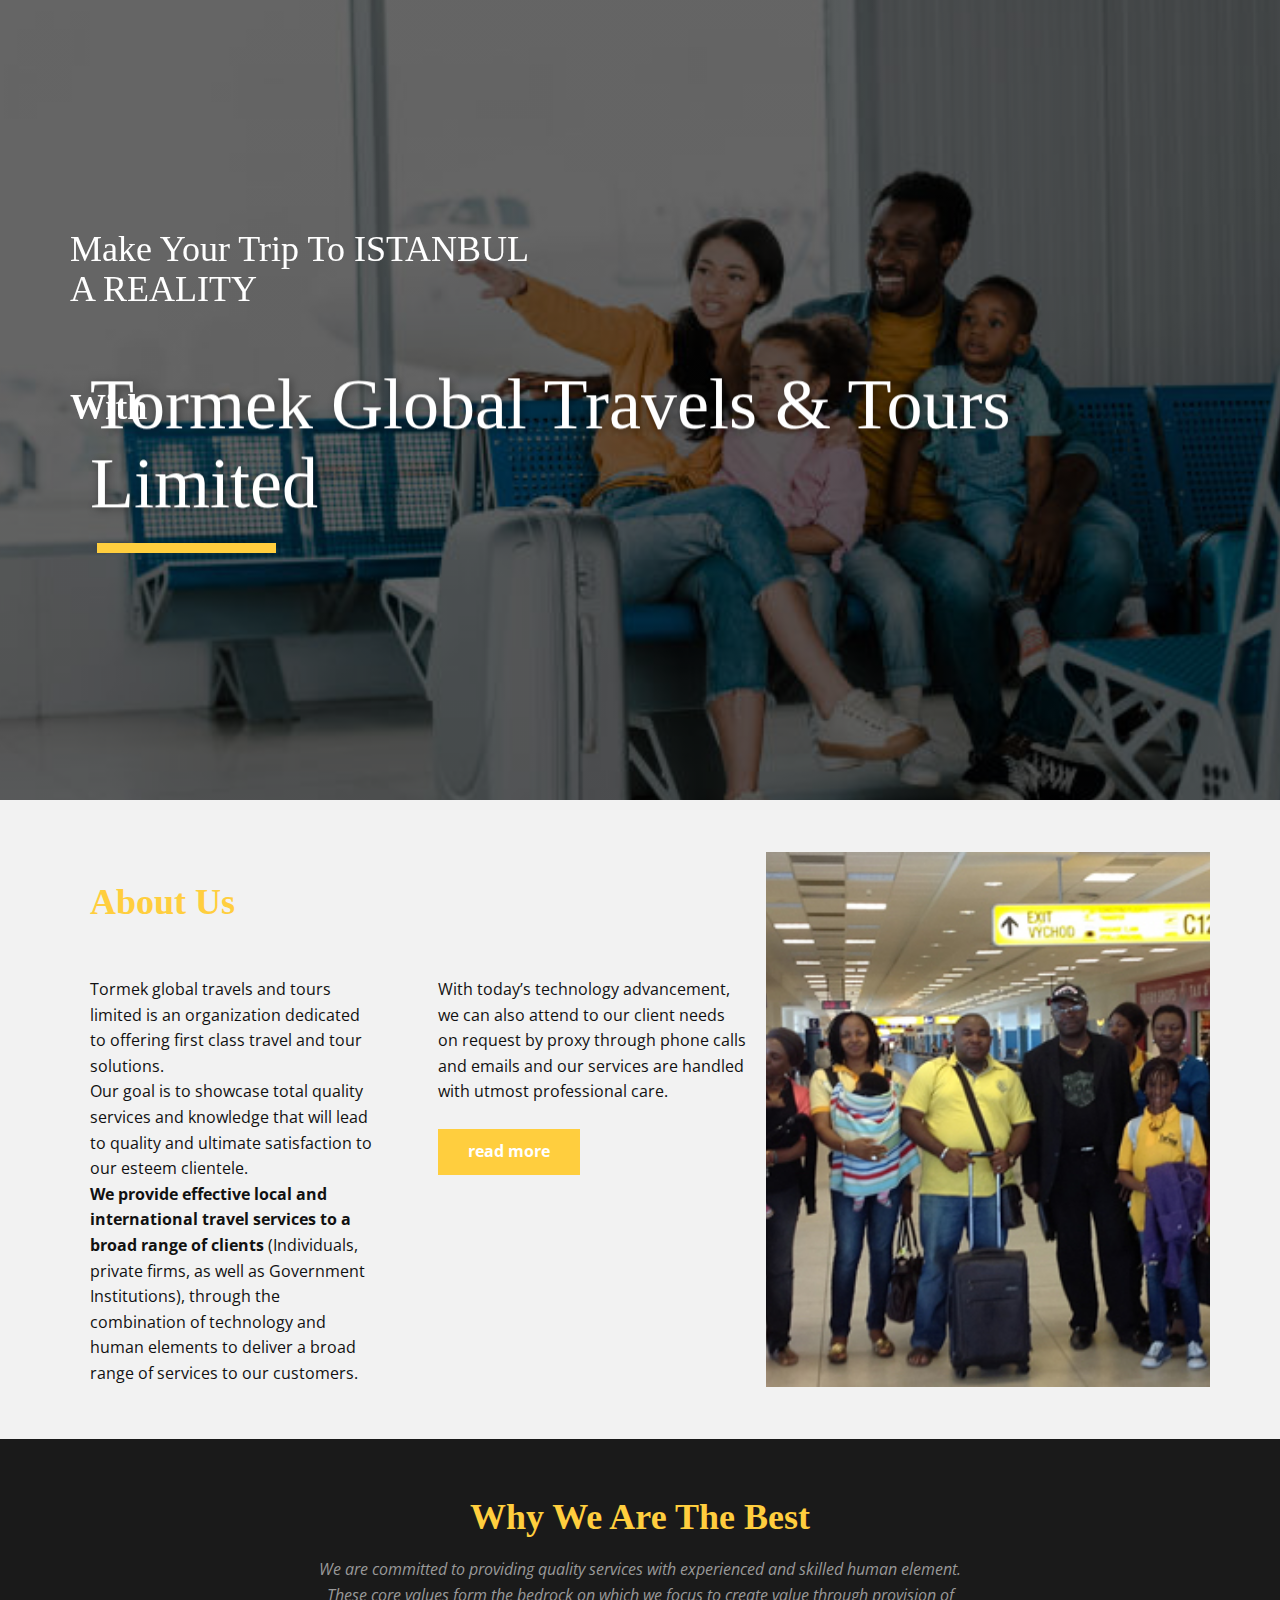
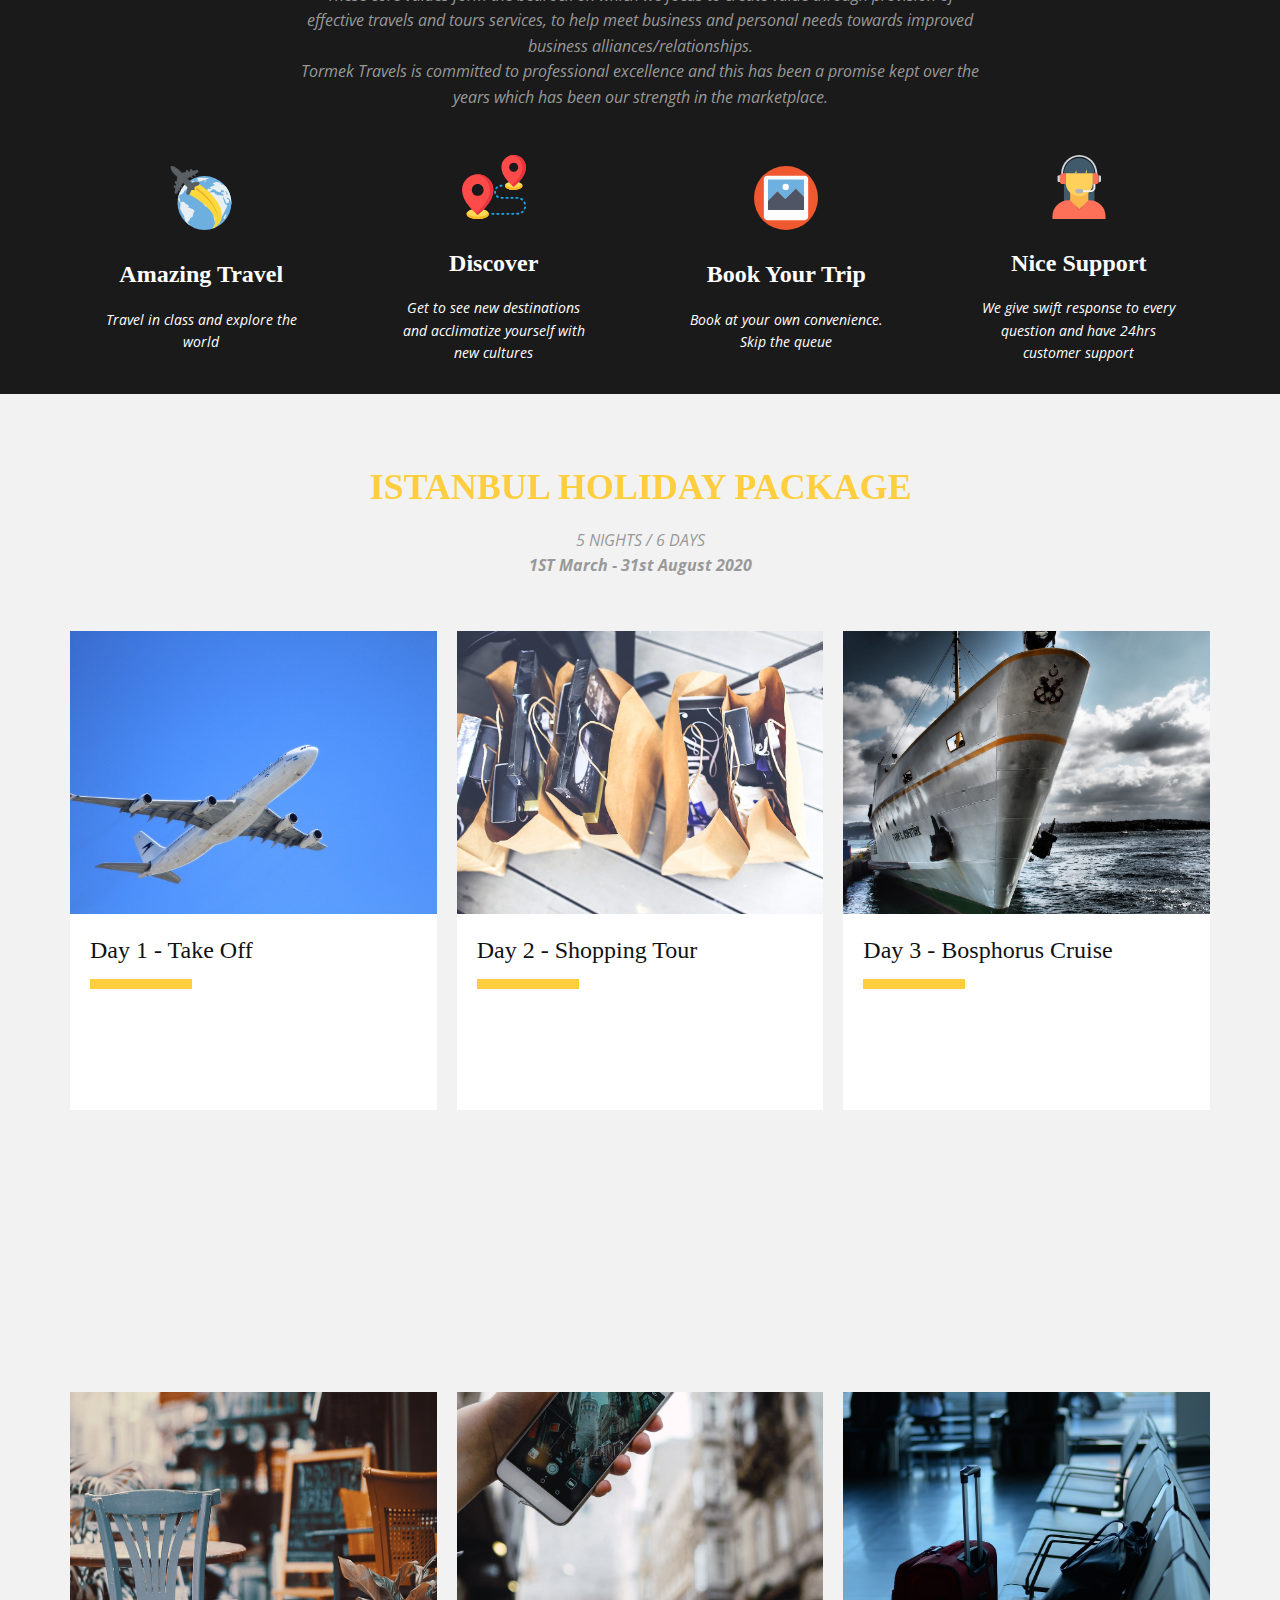
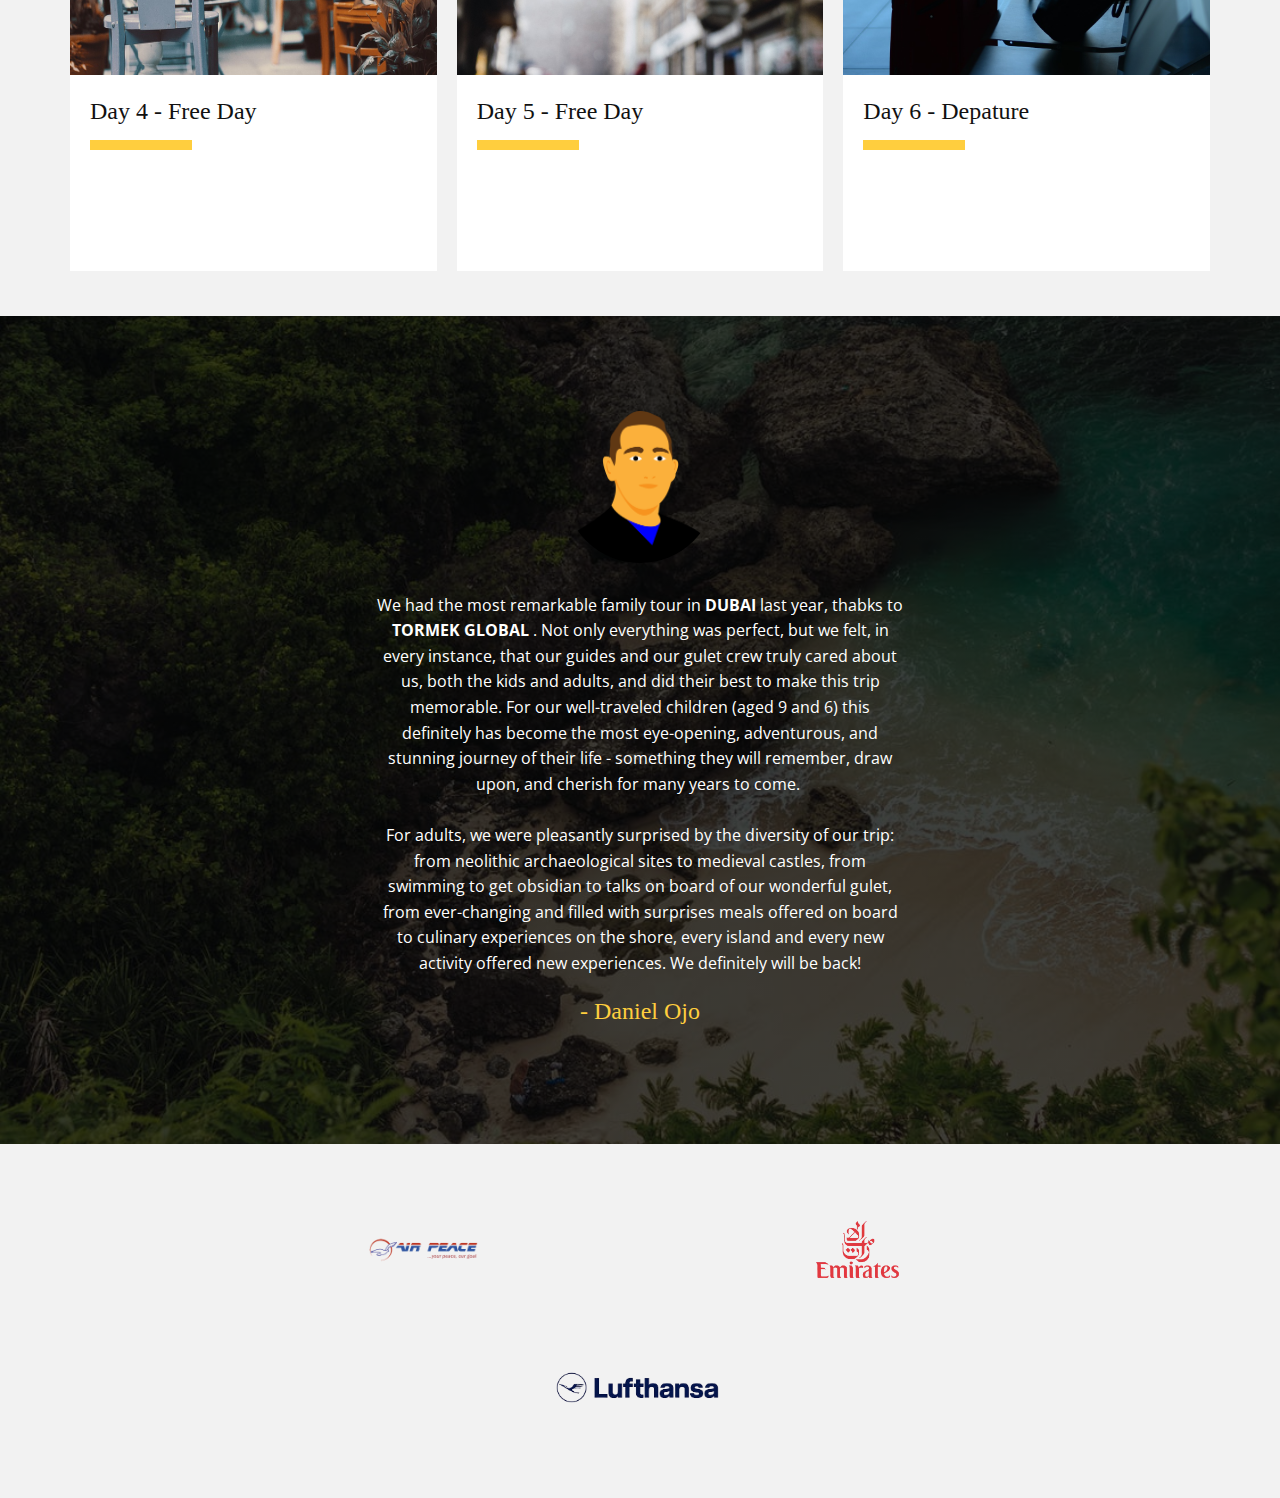
==== index.html @ 8996691e "Add files via upload" ====
<!DOCTYPE html>
<html style="font-size: 16px;">
  <head>
    <meta name="viewport" content="width=device-width, initial-scale=1.0">
    <meta charset="utf-8">
    <meta name="keywords" content="Travel Agency, Create Your Trip, Why We Are The Best, Caucasus Vacation Package, Popular Cruises">
    <meta name="description" content="">
    <meta name="page_type" content="np-template-header-footer-from-plugin">
    <title>Page 1</title>
    <link rel="stylesheet" href="nicepage.css" media="screen">
<link rel="stylesheet" href="Page-1.css" media="screen">
    <script class="u-script" type="text/javascript" src="jquery.js" defer=""></script>
    <script class="u-script" type="text/javascript" src="nicepage.js" defer=""></script>
    <link id="u-google-font" rel="stylesheet" href="https://fonts.googleapis.com/css?family=Roboto:100,100i,300,300i,400,400i,500,500i,700,700i,900,900i|Open+Sans:300,300i,400,400i,600,600i,700,700i,800,800i">
    
    
    
    
    
    
    
    <script type="application/ld+json">{
		"@context": "http://schema.org",
		"@type": "Organization",
		"name": "",
		"url": "index.html"
}</script>
    <meta property="og:title" content="Page 1">
    <meta property="og:type" content="website">
    <meta name="theme-color" content="#834496">
    <link rel="canonical" href="index.html">
    <meta property="og:url" content="index.html">
  </head>
  <body data-home-page="Page-1.html" data-home-page-title="Page 1" class="u-body">
    
    <section class="u-clearfix u-image u-parallax u-shading u-section-1" id="sec-f750" data-image-width="612" data-image-height="408">
      <div class="u-clearfix u-sheet u-sheet-1">
        <div class="u-clearfix u-expanded-width-lg u-expanded-width-md u-expanded-width-sm u-expanded-width-xl u-gutter-20 u-layout-wrap u-layout-wrap-1">
          <div class="u-layout">
            <div class="u-layout-row">
              <div class="u-container-style u-layout-cell u-left-cell u-size-60 u-layout-cell-1">
                <div class="u-container-layout u-valign-bottom-sm">
                  <h1 class="u-custom-font u-font-georgia u-text u-text-white u-title u-text-1" data-animation-name="slideIn" data-animation-duration="2000" data-animation-delay="0" data-animation-direction="Down">Tormek Global Travels &amp; Tours Limited
                    <br>
                  </h1>
                  <div class="u-border-10 u-border-palette-4-base u-line u-line-horizontal u-line-1"></div>
                </div>
              </div>
            </div>
          </div>
        </div>
        <h2 class="u-custom-font u-font-georgia u-text u-text-default u-text-2">Make Your Trip To ISTANBUL&nbsp;
          <br>A REALITY
          <br>
          <br>
          <br>
          <b>With</b>
        </h2>
      </div>
    </section>
    <section class="u-clearfix u-grey-5 u-section-2" id="sec-3e24">
      <div class="u-clearfix u-sheet u-sheet-1">
        <div class="u-clearfix u-expanded-width-lg u-expanded-width-md u-expanded-width-sm u-expanded-width-xl u-gutter-20 u-layout-spacing-vertical u-layout-wrap u-layout-wrap-1">
          <div class="u-gutter-0 u-layout">
            <div class="u-layout-row">
              <div class="u-size-36">
                <div class="u-layout-col">
                  <div class="u-size-30">
                    <div class="u-layout-col">
                      <div class="u-align-left u-container-style u-layout-cell u-left-cell u-size-60 u-layout-cell-1">
                        <div class="u-container-layout u-valign-middle u-container-layout-1">
                          <h3 class="u-custom-font u-font-georgia u-text u-text-palette-4-base u-text-1">About Us</h3>
                        </div>
                      </div>
                    </div>
                  </div>
                  <div class="u-size-30">
                    <div class="u-layout-row">
                      <div class="u-align-left u-container-style u-layout-cell u-left-cell u-size-30 u-layout-cell-2">
                        <div class="u-container-layout u-valign-top u-container-layout-2">
                          <p class="u-text u-text-2">Tormek global travels and tours limited is an organization dedicated to offering first class travel and tour solutions.
                            <br>Our goal is to showcase total quality services and knowledge that will lead to quality and ultimate satisfaction to our esteem clientele.
                            <br>
                            <b>We provide effective local and international travel services to a broad range of clients</b> (Individuals, private firms, as well as Government Institutions), through the combination of technology and human elements to deliver a broad range of services to our customers.
                          </p>
                        </div>
                      </div>
                      <div class="u-align-left u-container-style u-layout-cell u-size-30 u-layout-cell-3">
                        <div class="u-container-layout u-valign-middle-sm u-container-layout-3">
                          <p class="u-text u-text-3"> With today’s technology advancement, we can also attend to our client needs on request by proxy through phone calls and emails and our services are handled with utmost professional care.</p>
                          <a href="#sec-124c" class="u-btn u-button-style u-palette-4-base u-text-body-alt-color u-btn-1">read more</a>
                        </div>
                      </div>
                    </div>
                  </div>
                </div>
              </div>
              <div class="u-size-24">
                <div class="u-layout-col">
                  <div class="u-align-left u-container-style u-image u-layout-cell u-right-cell u-size-60 u-image-1" data-image-width="520" data-image-height="299">
                    <div class="u-container-layout" src=""></div>
                  </div>
                </div>
              </div>
            </div>
          </div>
        </div>
      </div>
    </section>
    <section class="u-clearfix u-section-3" id="sec-124c">
      <div class="u-clearfix u-sheet u-sheet-1">
        <div class="u-align-center u-container-style u-group u-group-1">
          <div class="u-container-layout u-valign-middle u-container-layout-1">
            <h2 class="u-custom-font u-font-georgia u-text u-text-palette-4-base u-text-1">Why We Are The Best</h2>
            <p class="u-text u-text-grey-40 u-text-2">We are committed to providing quality services with experienced and skilled human element.
              <br>These core values form the bedrock on which we focus to create value through provision of effective travels and tours services, to help meet business and personal needs towards improved business alliances/relationships.
              <br>Tormek Travels is committed to professional excellence and this has been a promise kept over the years which has been our strength in the marketplace.
            </p>
          </div>
        </div>
        <div class="u-clearfix u-expanded-width-lg u-expanded-width-md u-expanded-width-xl u-expanded-width-xs u-gutter-30 u-layout-spacing-vertical u-layout-wrap u-layout-wrap-1">
          <div class="u-layout">
            <div class="u-layout-row">
              <div class="u-align-center u-container-style u-layout-cell u-left-cell u-size-15 u-size-30-md u-layout-cell-1">
                <div class="u-container-layout u-valign-middle u-container-layout-2">
                  <span class="u-icon u-icon-1">
                    <svg class="u-svg-link" preserveAspectRatio="xMidYMin slice" viewBox="0 0 511.438 511.438"><use xmlns:xlink="http://www.w3.org/1999/xlink" xlink:href="#svg-5883"></use></svg>
                    <svg xmlns="http://www.w3.org/2000/svg" xmlns:xlink="http://www.w3.org/1999/xlink" version="1.1" id="svg-5883" x="0px" y="0px" viewBox="0 0 511.438 511.438" style="enable-background:new 0 0 511.438 511.438;" xml:space="preserve" class="u-svg-content"><ellipse style="fill:#6DAFDF;" cx="283.481" cy="296.079" rx="215.352" ry="215.352"></ellipse><g><path style="fill:#E8EFF3;" d="M167.343,469.641c-0.048,0.08-0.112,0.128-0.16,0.208c0.32,0.096,0.624,0.24,0.944,0.32   L167.343,469.641z"></path><path style="fill:#E8EFF3;" d="M173.471,165.849l-0.384-0.896c3.632-0.304,4.032-2.816,6.816-3.568   c3.168-0.816,2.032,0.224,5.104,0.32c2.48,0.064,3.872,1.952,6.784,0.832c-0.752,1.168-1.936,1.92-3.104,2.688   c-2.448,1.504-4.928,3.056-7.744,3.504C178.143,169.177,174.927,168.281,173.471,165.849z"></path><path style="fill:#E8EFF3;" d="M204.031,360.201c-0.176,1.888-1.392,3.472-2.464,5.008c-4.784,6.768-7.936,14.768-9.04,22.992   c-1.088,7.888-1.376,17.68-8.528,21.12c-4.08,1.936-9.6,1.184-12.464,4.72c-0.896,1.072-1.376,2.448-1.856,3.744   c-2.096,6.064-4.192,12.128-6.304,18.192c-2.176-0.336-4.4-0.72-6.56-1.104c2.528,0.992,4.096,4.608,2.384,6.896   c-2.4-1.472-5.76-0.128-7.28,2.272c-1.472,2.4-1.472,5.424-0.912,8.192c1.712,8.208,8.208,15.168,16.192,17.632   c-1.584,2.576-5.84,1.136-8.336-0.832c-18-13.952-30.944-34.256-36-56.448c-1.792-7.824-2.72-16.096-6.768-22.992   c-3.392-5.824-8.768-10.272-12.144-16.112c-4.736-8.304-5.04-18.784-10.64-26.512c-3.136-4.4-8.048-9.888-4.752-14.16   c1.328-1.776,4.032-3.36,3.136-5.36c-0.304-0.656-0.96-1.088-1.456-1.664c-1.904-2.32-0.272-5.68,0.928-8.432   c2.016-4.8,2.352-10.048,1.968-15.344c-4.816-4.896-8.48-10.848-10.592-17.376c-1.264-3.984-2.944-8.976-7.12-9.296   c-0.88-3.088-1.808-6.16-2.672-9.248c-0.464,1.04-1.568,1.664-2.752,1.728c6.432-49.04,29.184-92.432,62.32-125.056   c0.672-0.256,1.376-0.608,2.08-0.96c7.616-3.808,13.856-9.856,21.264-14.064c1.52-0.88,3.232-1.696,5.024-1.392   c1.744,0.256,3.28,2.16,2.544,3.776c-0.288,0.672-0.896,1.168-1.52,1.568c-8.768,6.528-18.256,12.112-28.256,16.592   c-1.2,0.512-2.464,1.104-3.072,2.24c-1.104,1.936,0.384,4.528,2.432,5.392s4.4,0.576,6.576,0.224   c-1.968,2.464-2.72,5.872-1.984,8.96c1.984,0.32,2.784-2.368,3.488-4.224c2.912-7.376,15.12-9.664,14.848-17.648   c3.152,1.92,6.704-1.664,8.896-4.656c2.192-3.024,6.816-5.856,9.072-2.928c0.048,1.568,0.144,3.136,0.192,4.704   c4.352-0.8,8.752-1.632,13.088-2.432c-2.544,1.552-3.6,5.136-2.368,7.856c1.232,2.72,4.656,4.256,7.488,3.36   c-0.192,2.288-2.352,3.904-4.288,5.136c-4.944,3.248-10.24,6.576-15.84,7.968l1.088,2.704c-0.144,0.032-0.304,0.08-0.448,0.064   c-3.52,0.112-7.056-2.656-10.832-2.4c-2.304,0.144-5.12-0.032-6.592,2.208c-0.208,0.272-1.296,4.304-0.704,4   c2.112-1.04,4.24-2.064,6.304-3.104c0.528,1.696,0.56,3.552,0.096,5.328c2.496-0.08,5.04,0.624,7.136,2.064   c-2.624,5.152-8.736,8.32-14.496,7.52c0.064-1.76,0.08-3.504,0.144-5.264c-4.736-0.688-8.896,3.136-11.536,7.072   c-2.688,3.968-4.848,8.576-9.008,10.944c-2.544,1.504-5.552,1.936-8.256,3.136c-2.672,1.248-5.216,3.76-4.88,6.672   c0.16,1.376,0.944,2.704,0.816,4.112c-0.32,2.608-3.456,3.632-5.616,5.2c-3.696,2.688-4.912,7.984-8.816,10.32   c-2.848,1.728-6.432,1.44-9.664,2.208c-3.216,0.768-6.592,3.728-5.52,6.864c-1.584,0.432-3.408-0.848-3.456-2.512   c-6.304,10.624-10.768,22.352-13.056,34.496c2.64,2.128,5.744-2.112,6.496-5.44c0.8-3.312,4-7.504,6.592-5.344   c-0.944,4.768-1.888,9.504-2.816,14.272c-0.208,0.912-0.368,1.888,0.016,2.736c0.464,1.056,1.6,1.568,2.432,2.352   c2.336,2.304,1.76,6.064,1.696,9.328c-0.112,4,0.96,7.968,2.816,11.504c-0.144-0.688-0.256-1.392-0.352-2.08   c3.76,0.736,7.776-0.224,10.8-2.576c1.6-1.264,2.976-2.928,4.912-3.488c1.984-0.608,4.096,0.064,6.048,0.736   c6.064,2.096,12.512,4.416,16.32,9.552c1.936,2.608,3.04,5.808,5.392,8.016c5.328,5.12,14.992,3.648,19.808,9.28   c3.856,4.544,2.64,11.392,1.136,17.216c-2.72-1.728-6.768,1.904-5.28,4.784c1.616-1.552,3.472-3.2,5.664-3.056   c2.24,0.096,3.984,3.28,2.24,4.592c4.208-4.704,13.6-2.048,14.72,4.224c5.424,0.736,10.896,1.488,16.304,2.272   C188.191,350.633,204.879,352.201,204.031,360.201z"></path><path style="fill:#E8EFF3;" d="M185.487,133.145c-2.176,0.896-4.976-0.464-5.616-2.72s1.024-4.896,3.344-5.264   c1.472-0.24,3.456,0.048,3.984-1.344c0.16-0.416,0.112-0.896,0.144-1.344c0.112-2.656,2.64-4.704,5.264-5.2   c2.624-0.496,5.296,0.192,7.872,0.88c0.8,1.968,0.928,4.224,0.352,6.272c-1.792-0.032-3.584-0.08-5.392-0.112   c-0.032,2.976-0.56,6.704-3.392,7.616c-2.528,0.816-5.632-1.216-7.808,0.32"></path><path style="fill:#E8EFF3;" d="M215.279,105.257c5.04-2.016,9.408-5.44,14.384-7.6c8.56-3.712,18.256-3.472,27.584-3.152   c21.232,0.72,42.464,1.424,63.696,2.144c-5.088,2.368-10.176,4.752-15.264,7.12c-4.16,1.936-8.864,3.92-13.184,2.384   c-0.336,3.536,2.688,7.024,6.224,7.216c-9.056,4.816-20.784-1.472-30.256,2.448c-3.968,1.648-7.312,5.024-11.584,5.424   c-2.48,0.224-4.976-0.592-7.44-0.208c-4.128,0.624-6.944,4.32-10.144,7.008c-3.696,3.104-8.928,5.04-13.36,3.152   s-6.368-8.784-2.512-11.696c1.888-1.44,4.464-1.52,6.64-2.464s4.032-3.728,2.56-5.6c-0.64-0.816-1.744-1.184-2.336-2.032   c-0.624-0.928-0.48-2.192-0.976-3.2c-1.904-3.92-8.224,0.784-12.192-1.008"></path><path style="fill:#E8EFF3;" d="M278.463,127.321c2.912-0.48,5.504-2.016,8.256-3.072s5.984-1.584,8.528-0.112   c0.656,2-1.712,3.632-3.728,4.208c-3.872,1.088-8.032,1.184-11.952,0.272"></path><path style="fill:#E8EFF3;" d="M450.303,159.929c-0.784,0.048-1.616-0.048-2.416-0.304c-3.6-1.008-6.192-4.016-9.168-6.256   c-6.896-5.232-16.672-6.496-24.704-3.104c2.016-2.56,3.152-5.808,3.168-9.072l-1.136,0.32   c-12.256-8.208-26.688-16.848-40.912-12.784c-3.28,0.96-6.32,2.528-9.648,3.44c-3.536,0.992-7.408,1.232-10.512,3.184   c-3.152,1.952-5.056,6.56-2.656,9.296c2.048,2.336,5.584,1.968,8.624,2.464c2.992,0.48,6.256,3.728,4.432,6.192   c-13.728,5.36-27.488,10.784-41.216,16.192c6,2.384,9.584,9.6,7.872,15.84c-4.528,0.496-8.672-2.512-13.168-3.088   c-6.544-0.768-13.184,4.624-13.76,11.168c-0.624,6.56,5.024,13.024,11.584,13.344c4.912,0.272,9.92-2.384,14.608-0.816   c0.48-4.464,3.792-8.048,7.152-11.056c6.512-5.728,15.632-10.72,23.6-7.168c2.608,1.136,4.784,3.088,6.896,5.024   c4.656,4.208,9.312,8.464,13.968,12.72c1.664-1.504,3.312-3.008,4.976-4.464c2.496,2.992,4.992,5.984,7.52,9.024   c1.424-0.832,2.896-1.616,4.304-2.464c0.816,2.592,1.664,5.136,2.48,7.728c0.576-2.752,1.088-5.44,1.6-8.144   c3.2,0.304,6.592,0.624,9.616-0.656c3.008-1.216,5.376-4.592,4.352-7.68c-0.528-1.648-1.952-3.008-2.144-4.72   c-0.416-3.44,4.592-5.472,7.664-3.696c3.008,1.712,4.336,5.36,5.44,8.704c0.944-3.264,1.84-6.48,2.768-9.728   c2.544,8.176,6.448,15.936,11.472,22.848c-9.84-2.544-20.416-2.144-30,1.104c2.704,4.368,7.648,7.184,12.752,7.312   c2.288,0.096,4.848-0.272,6.512,1.296c1.248,1.2,1.472,3.024,1.6,4.688c0.48,4.72,0.96,9.392,1.392,14.048   c-4.976-4.672-12.592-4.672-19.44-5.248c-6.848-0.64-14.736-3.04-16.864-9.584c-2.928,2.896-4.416,7.184-3.904,11.312   c-6.992-2.16-14.976-5.408-16.576-12.544c-5.68,1.68-12.352-2.304-13.488-8.096c-0.4-2.032-0.4-4.464-2.08-5.648   c-1.024-0.704-2.4-0.688-3.664-0.624c-10.624,0.544-21.2,1.024-31.776,1.568c-5.776,0.32-11.76,0.608-16.992,3.104   c-5.232,2.448-9.616,7.632-9.408,13.408c-10.048,5.12-18.8,12.896-24.96,22.32c-1.952,2.896-3.68,6.256-3.216,9.696   c0.32,2.656,1.92,5.008,2.288,7.616c0.64,4.48-2.16,8.592-3.52,12.912c-3.808,12.256,4.864,24.576,13.008,34.576   c3.856,4.64,8.304,9.712,14.32,10.336c3.728,0.384,7.392-1.04,10.976-2.176c10.272-3.296,21.28-4.384,31.984-3.264   c-2.56,1.744-0.288,6.032,2.688,6.864c2.976,0.832,6.288,0.064,9.152,1.264c6.512,2.816,4.96,12.528,1.536,18.704   c1.52-0.192,3.104-0.384,4.672-0.576c-0.96,2.08-1.92,4.176-2.896,6.208c9.056,1.76,11.744,13.984,9.024,22.832   c-2.672,8.864-8.544,16.784-9.28,26c-0.368,5.056,0.864,10.064,2.112,14.976c3.104,12.448,6.208,24.912,9.312,37.408   c10.8,2.016,17.968-11.44,28.352-15.12c3.904-1.408,8.384-1.456,11.536-4.096c3.04-2.544,2.528-8.96-1.168-9.2   c5.04-0.208,9.616-4.512,10.08-9.552c0.144-1.408,0.032-2.832,0.32-4.224c0.464-1.968,1.84-3.648,3.168-5.264   c8.448-10.592,14.272-22.96,20.08-35.168c1.536-3.264,3.056-6.496,4.576-9.76c5.76-12.176,11.472-24.304,17.232-36.48   c2.256-4.784,4.512-9.52,6.784-14.304c-2.96,4.256-9.92,3.216-13.696-0.336c-3.824-3.568-5.584-8.704-8.48-13.04   c-2.448-3.728-5.84-7.104-6.832-11.52c-0.576-2.528-0.256-5.184-0.528-7.792c-0.608-5.648-4-10.56-6.208-15.776   s-3.088-11.872,0.736-16.064c9.056,18.496,17.168,37.472,24.368,56.832c1.104-2.864,3.408-5.248,6.224-6.48   c2.064-0.944,4.32-1.232,6.48-1.984c5.696-2.08,9.92-7.712,10.304-13.744c0.336-6.032-3.12-12.16-8.56-14.896   c-2.688-1.344-5.824-1.936-8.352-3.712c-2.528-1.728-4.192-5.392-2.368-7.872c1.712-2.336,5.456-2.048,7.936-0.512   c2.48,1.584,4.224,4.08,6.56,5.84c1.68,1.28,3.664,2.192,5.488,3.376c9.888,6.544,11.552,20.08,12.944,31.888   c0.768,6.352,1.68,12.656,2.832,18.88c0.128-1.312,0.224-2.672,0.304-3.984C502.031,253.369,483.519,200.585,450.303,159.929z    M465.391,231.833c-1.408-0.192-2.656-1.2-3.712-2.144c-1.76-1.584-3.488-3.392-3.872-5.712c-0.464-2.768,1.056-5.792-0.24-8.32   c-0.608-1.216-1.776-2.016-2.736-2.912c-2.544-2.304-4.288-5.504-4.8-8.848c-0.448-2.96,0.736-6.784,3.728-7.088   c1.424-0.16,2.928,0.72,3.472,2.08l-2.064,0.944c3.328,0.608,4.56,5.76,1.84,7.776c-0.368,0.32-0.816,0.576-0.848,1.072   c-0.016,0.288,0.16,0.592,0.384,0.8c1.952,2.416,5.008,3.44,7.632,5.088c2.64,1.584,5.136,4.384,4.512,7.36   c-0.896,0.288-1.744,0.528-2.64,0.8c-0.992,0.864-0.368,2.56,0.56,3.552c0.912,0.992,2.112,1.984,2.08,3.36   C468.575,231.113,466.847,232.025,465.391,231.833z"></path><path style="fill:#E8EFF3;" d="M457.103,381.481l-3.664,2.256c0.944,4.384-1.84,9.264-6.096,10.672   c-2.256,0.752-5.2,0.944-6.08,3.152c-0.752,1.872,0.624,3.904,0.688,5.92c0.112,3.328-3.152,5.6-5.536,7.92   s-3.872,6.864-0.992,8.544c0.672,0.384,1.456,0.512,2.224,0.64c3.216,0.496,6.736,0.816,9.504-0.896   c7.904-4.912,1.68-20,9.504-25.056c1.104-0.72,2.48-1.2,3.152-2.336C461.727,388.905,455.455,385.033,457.103,381.481z"></path>
</g><path style="fill:#FFD93B;" d="M222.143,129.401c-2.144,1.552-4.336,3.024-6.64,4.352c-1.856,1.072-3.056,1.68-3.888,2.032  c-4.144,4.096-8.416,8.016-12.416,12.272c-4.064,4.336-7.856,8.88-11.744,13.36c-0.064,0.112-0.032,0.096-0.112,0.224  c-11.424,20.096-23.568,40.016-38.128,58.032c190.768,102.864,257.712,210.176,196.528,282.48c0.128-0.048,0.272-0.112,0.4-0.16  c47.648-19.872,80.256-67.28,76.448-118.784C417.007,307.609,351.999,218.233,222.143,129.401z"></path><path style="fill:#5A5F63;" d="M223.599,32.585l-31.024,5.408l-10.928-10.928c-3.344-3.344-8.784-3.344-12.144,0  c-3.344,3.344-3.344,8.784,0,12.128l2.4,2.4l-13.776,2.4l-9.04-9.04c-3.344-3.36-8.784-3.36-12.144,0  c-3.344,3.344-3.344,8.784,0,12.128l0.496,0.512l-35.968,6.256l-27.04-27.04c-8.736-8.736-18.832-16.032-30.048-21.184  c-8.384-3.84-17.776-6.704-25.36-5.232c-3.04,0.592-5.44,2.992-6.032,6.032c-1.648,8.496,2.144,19.264,6.672,28.352  c4.928,9.888,11.536,18.832,19.344,26.656l27.456,27.456l-6.272,35.968l-0.512-0.496c-3.36-3.344-8.784-3.344-12.144,0  s-3.36,8.784,0,12.128l9.04,9.04l-2.4,13.776l-2.4-2.384c-3.344-3.36-8.784-3.36-12.144,0c-3.344,3.344-3.344,8.784,0,12.128  l10.928,10.928l-5.408,31.024c-0.576,3.328,0.496,6.736,2.88,9.12c4.832,4.832,12.928,3.76,16.336-2.144l13.888-24.08  c8.16,7.12,17.248,9.872,17.248,9.872s-3.2-10.736-11.776-19.344l9.296-16.096c8.416,7.856,18.336,10.848,18.336,10.848  s-3.2-10.784-11.824-19.408c-0.32-0.352-0.672-0.624-1.008-0.944l13.856-24.016l34.864,34.864l-9.664,43.312  c-1.536,7.616,2.864,15.232,10.24,17.68c7.392,2.448,15.488-1.056,18.864-8.224l12.976-31.6c8.448,1.392,16.912,1.264,20.896,0.128  c4.192,2.592,7.008,4,7.008,4s-1.408-2.816-4-7.008c1.136-3.968,1.264-12.432-0.128-20.896l31.792-13.056  c1.616-0.752,3.056-1.776,4.304-3.024c4.144-4.16,5.584-10.192,3.744-15.744c-2.448-7.392-10.064-11.792-17.68-10.24l-43.312,9.664  l-34.88-34.88l24.016-13.856c0.32,0.336,0.592,0.688,0.928,1.024c8.624,8.624,19.408,11.824,19.408,11.824  s-3.008-9.904-10.864-18.336l16.096-9.296c8.624,8.576,19.36,11.776,19.36,11.776s-2.752-9.072-9.872-17.248l24.08-13.888  c5.92-3.408,6.976-11.504,2.16-16.336C230.335,33.081,226.927,31.993,223.599,32.585z"></path><path style="fill:#E9B02C;" d="M390.383,445.177c-1.424,10-1.312,9.888-7.84,29.44c3.744-14.016,5.36-17.248,6.24-29.6  c7.696-53.872-29.008-121.744-63.04-158.72c-17.04-20.608-40.096-43.376-62.24-61.6c-19.072-15.92-27.68-21.536-43.68-32.96  c-3.68-2.4-4.64-7.52-2.08-11.04c2.56-3.68,7.52-4.64,11.2-2.08c0,0.16,0.16,0.16,0.32,0.32  c15.696,12.208,22.496,16.848,43.04,35.52c23.376,21.264,44.736,44.672,60.96,65.92  C368.463,323.753,398.799,386.105,390.383,445.177z"></path><g></g><g></g><g></g><g></g><g></g><g></g><g></g><g></g><g></g><g></g><g></g><g></g><g></g><g></g><g></g></svg>
                  </span>
                  <h3 class="u-custom-font u-font-georgia u-text u-text-3">Amazing Travel</h3>
                  <p class="u-text u-text-4">Travel in class and explore the world</p>
                </div>
              </div>
              <div class="u-align-center u-container-style u-layout-cell u-size-15 u-size-30-md u-layout-cell-2">
                <div class="u-container-layout u-valign-middle u-container-layout-3">
                  <span class="u-icon u-icon-2">
                    <svg class="u-svg-link" preserveAspectRatio="xMidYMin slice" viewBox="0 0 512 512"><use xmlns:xlink="http://www.w3.org/1999/xlink" xlink:href="#svg-5a28"></use></svg>
                    <svg xmlns="http://www.w3.org/2000/svg" xmlns:xlink="http://www.w3.org/1999/xlink" version="1.1" id="svg-5a28" x="0px" y="0px" viewBox="0 0 512 512" style="enable-background:new 0 0 512 512;" xml:space="preserve" class="u-svg-content"><path style="fill:#FFDB56;" d="M125.765,430.773c-43.02,0-88.741,14.234-88.741,40.612s45.722,40.613,88.741,40.613  s88.741-14.235,88.741-40.613S168.784,430.773,125.765,430.773z"></path><path style="fill:#FF4A4A;" d="M125.767,153.902c-69.22,0-125.535,56.315-125.535,125.535c0,42.977,20.444,89.185,60.765,137.341  c29.686,35.455,58.943,58.239,60.175,59.192c1.352,1.047,2.974,1.57,4.595,1.57c1.621,0,3.242-0.523,4.595-1.57  c1.231-0.953,30.49-23.737,60.175-59.192c40.321-48.156,60.765-94.365,60.765-137.341  C251.302,210.217,194.987,153.902,125.767,153.902z M172.842,279.437c0,25.998-21.076,47.074-47.075,47.074  c-25.998,0-47.074-21.076-47.074-47.074s21.076-47.075,47.074-47.075C151.766,232.362,172.842,253.439,172.842,279.437z"></path><path style="fill:#FFDB56;" d="M460.525,220.803c-12.67-5.163-29.356-8.007-46.981-8.007c-17.624,0-34.31,2.844-46.981,8.007  c-14.807,6.034-22.962,14.893-22.962,24.944s8.154,18.911,22.962,24.944c12.67,5.163,29.355,8.007,46.981,8.007  c17.625,0,34.31-2.844,46.981-8.007c14.806-6.033,22.96-14.893,22.96-24.944S475.331,226.838,460.525,220.803z"></path><g><path style="fill:#FFBB24;" d="M125.765,493.246c-37.606,0-77.275-10.877-86.664-31.237c-1.351,2.93-2.077,6.057-2.077,9.377   c0,26.379,45.722,40.613,88.741,40.613s88.741-14.235,88.741-40.613c0-3.319-0.726-6.446-2.077-9.377   C203.041,482.368,163.372,493.246,125.765,493.246z"></path><path style="fill:#FFBB24;" d="M460.525,251.937c-12.67,5.163-29.355,8.007-46.981,8.007c-17.625,0-34.31-2.844-46.981-8.007   c-9.987-4.069-16.933-9.428-20.406-15.567c-1.676,2.963-2.555,6.104-2.555,9.377c0,10.051,8.154,18.911,22.962,24.944   c12.67,5.163,29.355,8.007,46.981,8.007c17.625,0,34.31-2.844,46.981-8.007c14.806-6.033,22.96-14.893,22.96-24.944   c0-3.271-0.879-6.414-2.555-9.377C477.458,242.509,470.511,247.868,460.525,251.937z"></path>
</g><path style="fill:#FF4A4A;" d="M413.546,0c-54.159,0-98.22,44.062-98.22,98.22c0,33.45,15.85,69.339,47.108,106.673  c22.935,27.392,45.566,45.015,46.518,45.752c1.353,1.047,2.974,1.57,4.595,1.57c1.621,0,3.241-0.523,4.595-1.57  c0.952-0.737,23.584-18.36,46.518-45.752c31.258-37.333,47.107-73.222,47.107-106.673C511.765,44.062,467.704,0,413.546,0z   M449.727,98.22c0,19.982-16.199,36.181-36.181,36.181c-19.982,0-36.181-16.199-36.181-36.181s16.199-36.18,36.181-36.18  C433.528,62.04,449.727,78.238,449.727,98.22z"></path><g><path style="fill:#E7343F;" d="M125.767,153.902c-4.781,0-9.497,0.278-14.14,0.801c62.587,7.048,111.394,60.294,111.394,124.734   c0,42.977-20.444,89.185-60.765,137.341c-19.802,23.65-39.4,41.648-50.63,51.304c5.606,4.82,9.136,7.57,9.546,7.887   c1.352,1.047,2.974,1.57,4.595,1.57s3.242-0.523,4.595-1.57c1.231-0.953,30.49-23.737,60.175-59.192   c40.321-48.156,60.765-94.365,60.765-137.341C251.302,210.217,194.987,153.902,125.767,153.902z"></path><path style="fill:#E7343F;" d="M413.546,0c-4.801,0-9.522,0.352-14.141,1.022c47.481,6.876,84.08,47.841,84.08,97.198   c0,33.45-15.85,69.339-47.107,106.673c-14.096,16.836-28.068,29.971-36.973,37.774c5.583,4.892,9.179,7.694,9.546,7.977   c1.353,1.047,2.974,1.57,4.595,1.57c1.621,0,3.241-0.523,4.595-1.57c0.952-0.737,23.584-18.36,46.518-45.752   c31.258-37.333,47.107-73.222,47.107-106.673C511.765,44.062,467.704,0,413.546,0z"></path>
</g><path style="fill:#1EA4E9;" d="M242.226,478.903c-4.13,0-7.488-3.338-7.507-7.474c-0.019-4.147,3.327-7.524,7.474-7.542l9.916-0.045  c0.012,0,0.023,0,0.035,0c4.13,0,7.489,3.338,7.507,7.474c0.019,4.147-3.327,7.524-7.474,7.542l-9.916,0.045  C242.249,478.903,242.237,478.903,242.226,478.903z M281.891,478.723c-4.13,0-7.488-3.338-7.507-7.474  c-0.019-4.147,3.327-7.524,7.474-7.542l9.916-0.045c0.012,0,0.023,0,0.035,0c4.13,0,7.488,3.338,7.507,7.474  c0.019,4.147-3.327,7.524-7.474,7.542l-9.916,0.045C281.914,478.723,281.902,478.723,281.891,478.723z M321.557,478.542  c-4.13,0-7.488-3.338-7.507-7.474c-0.019-4.146,3.327-7.524,7.474-7.542l9.915-0.045c0.012,0,0.023,0,0.035,0  c4.13,0,7.488,3.338,7.507,7.474c0.018,4.147-3.327,7.524-7.474,7.542l-9.915,0.045C321.58,478.542,321.568,478.542,321.557,478.542  z M361.223,478.362c-4.13,0-7.488-3.338-7.507-7.474c-0.019-4.146,3.327-7.524,7.474-7.542l9.916-0.045c0.012,0,0.023,0,0.035,0  c4.13,0,7.488,3.338,7.507,7.474c0.018,4.146-3.327,7.524-7.474,7.542l-9.916,0.045  C361.246,478.362,361.234,478.362,361.223,478.362z M400.888,478.183c-4.13,0-7.488-3.338-7.507-7.474  c-0.019-4.147,3.327-7.524,7.474-7.542l9.916-0.045c0.012,0,0.023,0,0.035,0c4.13,0,7.488,3.338,7.507,7.474  c0.019,4.147-3.327,7.524-7.474,7.542l-9.916,0.045C400.911,478.183,400.9,478.183,400.888,478.183z M440.554,478.003  c-4.129,0-7.487-3.337-7.507-7.472c-0.021-4.146,3.324-7.524,7.472-7.544l1.405-0.007c2.512-0.011,5.029-0.189,7.488-0.529  c4.1-0.572,7.896,2.302,8.465,6.41c0.567,4.107-2.302,7.897-6.41,8.465c-3.115,0.43-6.303,0.656-9.474,0.67l-1.402,0.007  C440.579,478.003,440.566,478.003,440.554,478.003z M477.905,466.692c-2.379,0-4.719-1.128-6.177-3.231  c-2.361-3.408-1.515-8.085,1.893-10.449c2.392-1.657,4.671-3.516,6.778-5.523c3-2.861,7.753-2.746,10.615,0.256  c2.86,3.001,2.746,7.754-0.256,10.615c-2.667,2.542-5.554,4.894-8.58,6.992C480.871,466.258,479.381,466.692,477.905,466.692z   M501.649,435.732c-0.837,0-1.689-0.141-2.522-0.438c-3.906-1.393-5.942-5.688-4.551-9.593c0.976-2.735,1.742-5.57,2.28-8.428  c0.768-4.075,4.698-6.755,8.767-5.988c4.074,0.767,6.756,4.693,5.988,8.767c-0.683,3.625-1.655,7.223-2.893,10.692  C507.625,433.816,504.733,435.732,501.649,435.732z M502.864,396.732c-3.263,0-6.268-2.145-7.212-5.439  c-0.801-2.79-1.831-5.542-3.061-8.177c-1.753-3.758-0.128-8.226,3.629-9.979c3.762-1.752,8.226-0.128,9.979,3.629  c1.562,3.346,2.868,6.839,3.886,10.384c1.143,3.985-1.159,8.144-5.145,9.288C504.247,396.637,503.55,396.732,502.864,396.732z   M481.089,364.343c-1.63,0-3.269-0.527-4.648-1.615c-2.283-1.804-4.726-3.44-7.256-4.866c-3.613-2.034-4.892-6.614-2.857-10.226  c2.035-3.613,6.616-4.893,10.226-2.857c3.206,1.806,6.299,3.879,9.192,6.162c3.254,2.569,3.81,7.291,1.24,10.545  C485.505,363.364,483.308,364.343,481.089,364.343z M444.541,350.735c-0.112,0-0.225-0.002-0.338-0.008  c-0.839-0.037-1.684-0.056-2.532-0.056h-7.051c-4.147,0-7.508-3.36-7.508-7.508c0-4.146,3.36-7.508,7.508-7.508h7.051  c1.059,0,2.134,0.023,3.196,0.071c4.142,0.183,7.352,3.69,7.167,7.832C451.858,347.589,448.534,350.735,444.541,350.735z   M404.871,350.672h-9.916c-4.147,0-7.508-3.36-7.508-7.508c0-4.146,3.361-7.508,7.508-7.508h9.916c4.147,0,7.508,3.362,7.508,7.508  C412.379,347.311,409.018,350.672,404.871,350.672z M365.205,350.672h-9.916c-4.147,0-7.508-3.36-7.508-7.508  c0-4.146,3.361-7.508,7.508-7.508h9.916c4.147,0,7.508,3.362,7.508,7.508C372.713,347.311,369.352,350.672,365.205,350.672z   M325.538,350.672h-9.916c-4.147,0-7.508-3.36-7.508-7.508c0-4.146,3.361-7.508,7.508-7.508h9.916c4.147,0,7.508,3.362,7.508,7.508  C333.046,347.311,329.686,350.672,325.538,350.672z M287.289,343.204c-1.369,0-2.755-0.374-3.998-1.158  c-3.219-2.03-6.243-4.401-8.991-7.042c-2.988-2.874-3.081-7.627-0.206-10.615c2.872-2.986,7.626-3.081,10.615-0.206  c2.015,1.937,4.233,3.676,6.593,5.163c3.508,2.212,4.558,6.849,2.345,10.356C292.218,341.964,289.78,343.204,287.289,343.204z   M265.468,311.398c-3.522,0-6.663-2.488-7.362-6.072c-0.688-3.532-1.037-7.16-1.037-10.786l0.003-0.592  c0.048-4.116,3.4-7.421,7.506-7.421c0.03,0,0.06,0,0.089,0.001c4.147,0.048,7.469,3.448,7.42,7.594l-0.002,0.417  c0,2.664,0.256,5.327,0.76,7.914c0.793,4.07-1.863,8.012-5.933,8.805C266.427,311.353,265.943,311.398,265.468,311.398z   M273.673,273.717c-1.518,0-3.048-0.458-4.374-1.41c-3.368-2.419-4.137-7.11-1.719-10.478c2.222-3.094,4.768-5.971,7.567-8.552  c3.05-2.811,7.798-2.618,10.609,0.428c2.812,3.048,2.62,7.798-0.428,10.609c-2.053,1.894-3.921,4.005-5.551,6.275  C278.31,272.63,276.009,273.717,273.673,273.717z M306.725,253.849c-3.706,0-6.93-2.744-7.433-6.519  c-0.547-4.11,2.342-7.886,6.452-8.433c2.454-0.326,4.962-0.492,7.458-0.492h3.428c4.147,0,7.508,3.361,7.508,7.508  s-3.361,7.508-7.508,7.508h-3.428c-1.836,0-3.679,0.121-5.478,0.36C307.388,253.828,307.055,253.849,306.725,253.849z"></path><g></g><g></g><g></g><g></g><g></g><g></g><g></g><g></g><g></g><g></g><g></g><g></g><g></g><g></g><g></g></svg>
                  </span>
                  <h3 class="u-custom-font u-font-georgia u-text u-text-5">Discover</h3>
                  <p class="u-text u-text-6">Get to see new destinations and&nbsp;acclimatize yourself with new cultures</p>
                </div>
              </div>
              <div class="u-align-center u-container-style u-layout-cell u-size-15 u-size-30-md u-layout-cell-3">
                <div class="u-container-layout u-valign-middle u-container-layout-4">
                  <span class="u-icon u-icon-3">
                    <svg class="u-svg-link" preserveAspectRatio="xMidYMin slice" viewBox="0 0 509.287 509.287"><use xmlns:xlink="http://www.w3.org/1999/xlink" xlink:href="#svg-38a1"></use></svg>
                    <svg xmlns="http://www.w3.org/2000/svg" xmlns:xlink="http://www.w3.org/1999/xlink" version="1.1" id="svg-38a1" x="0px" y="0px" viewBox="0 0 509.287 509.287" style="enable-background:new 0 0 509.287 509.287;" xml:space="preserve" class="u-svg-content"><circle style="fill:#F0582F;" cx="254.644" cy="254.644" r="254.644"></circle><path style="fill:#FCFCFD;" d="M404.514,78.326h-299.74c-14.58,0-26.448,11.868-26.448,26.448v299.74  c0,14.58,11.868,26.448,26.448,26.448h299.74c14.58,0,26.448-11.868,26.448-26.448v-299.74  C430.962,90.193,419.094,78.326,404.514,78.326z"></path><polygon style="fill:#6EB1E1;" points="249.219,263.121 332.97,179.03 398.072,244.132 398.072,107.825 111.216,107.825   111.216,275.666 186.49,200.392 "></polygon><polygon style="fill:#4F5565;" points="332.97,179.03 249.219,263.121 186.49,200.392 111.216,275.666 111.216,350.601   398.072,350.601 398.072,244.132 "></polygon><circle style="fill:#FFFFFC;" cx="252.27" cy="166.485" r="25.091"></circle><g></g><g></g><g></g><g></g><g></g><g></g><g></g><g></g><g></g><g></g><g></g><g></g><g></g><g></g><g></g></svg>
                  </span>
                  <h3 class="u-custom-font u-font-georgia u-text u-text-7">Book Your Trip</h3>
                  <p class="u-text u-text-8">Book at your own convenience. Skip the queue</p>
                </div>
              </div>
              <div class="u-align-center u-container-style u-layout-cell u-right-cell u-size-15 u-size-30-md u-layout-cell-4">
                <div class="u-container-layout u-valign-middle u-container-layout-5">
                  <span class="u-icon u-icon-4">
                    <svg class="u-svg-link" preserveAspectRatio="xMidYMin slice" viewBox="0 0 501.551 501.551"><use xmlns:xlink="http://www.w3.org/1999/xlink" xlink:href="#svg-e42d"></use></svg>
                    <svg xmlns="http://www.w3.org/2000/svg" xmlns:xlink="http://www.w3.org/1999/xlink" version="1.1" id="svg-e42d" x="0px" y="0px" viewBox="0 0 501.551 501.551" style="enable-background:new 0 0 501.551 501.551;" xml:space="preserve" class="u-svg-content"><polygon style="fill:#F8B64C;" points="188.054,218.384 252.837,283.167 317.621,218.384 "></polygon><rect x="132.674" y="143.151" style="fill:#40596B;" width="239.282" height="267.494"></rect><path style="fill:#F8B64C;" d="M329.115,392.882c-51.2,6.269-101.355,6.269-152.555,0c7.314-44.931,7.314-89.861,0-135.837  c51.2-6.269,101.355-6.269,152.555,0C321.8,303.02,321.8,347.951,329.115,392.882z"></path><path style="fill:#FFD15C;" d="M146.258,117.029v101.355c0,58.514,48.065,106.58,106.58,106.58s106.58-48.065,106.58-106.58V117.029  L146.258,117.029L146.258,117.029z"></path><path style="fill:#40596B;" d="M252.837,24.033c-65.829,0-120.163,53.29-120.163,119.118H373  C373,77.322,318.666,24.033,252.837,24.033z"></path><path style="fill:#CDD6E0;" d="M394.943,148.376h-14.629c0-74.188-57.469-134.792-127.478-134.792S125.36,74.188,125.36,148.376  h-14.629C110.731,65.829,174.47,0,252.837,0S394.943,66.873,394.943,148.376z"></path><path style="fill:#F2F2F2;" d="M341.654,290.482H272.69v-13.584h68.963c12.539,0,22.988-10.449,22.988-22.988v-26.122h14.629v26.122  C379.27,273.763,362.551,290.482,341.654,290.482z"></path><path style="fill:#ACB3BA;" d="M268.511,266.449h-31.347c-8.359,0-14.629,7.314-14.629,14.629v3.135  c0,8.359,7.314,14.629,14.629,14.629h31.347c8.359,0,14.629-7.314,14.629-14.629v-3.135  C283.139,273.763,276.87,266.449,268.511,266.449z"></path><g><path style="fill:#CDD6E0;" d="M412.707,159.869h-8.359v53.29h8.359c6.269,0,10.449-4.18,10.449-10.449v-32.392   C423.156,164.049,417.931,159.869,412.707,159.869z"></path><path style="fill:#CDD6E0;" d="M82.519,169.273v32.392c0,6.269,4.18,10.449,10.449,10.449h8.359v-53.29h-8.359   C87.743,159.869,82.519,164.049,82.519,169.273z"></path>
</g><g><path style="fill:#FF7058;" d="M383.449,143.151h-24.033v84.637h24.033c11.494,0,20.898-9.404,20.898-20.898v-42.841   C404.347,152.555,394.943,143.151,383.449,143.151z"></path><path style="fill:#FF7058;" d="M101.327,164.049v42.841c0,11.494,9.404,20.898,20.898,20.898h24.033v-84.637h-24.033   C110.731,143.151,101.327,152.555,101.327,164.049z"></path>
</g><g><polygon style="fill:#FFD15C;" points="312.396,143.151 312.396,110.759 300.902,143.151  "></polygon><polygon style="fill:#FFD15C;" points="230.894,143.151 230.894,119.118 217.311,143.151  "></polygon>
</g><polygon style="fill:#F8B64C;" points="180.739,355.265 252.837,427.363 324.935,355.265 "></polygon><path style="fill:#FF7058;" d="M334.339,355.265H323.89l-72.098,72.098l-72.098-72.098h-10.449  c-70.008,0-126.433,56.424-126.433,126.433v19.853h415.869v-19.853C460.772,411.69,404.347,355.265,334.339,355.265z"></path><g></g><g></g><g></g><g></g><g></g><g></g><g></g><g></g><g></g><g></g><g></g><g></g><g></g><g></g><g></g></svg>
                  </span>
                  <h3 class="u-custom-font u-font-georgia u-text u-text-9">Nice Support</h3>
                  <p class="u-text u-text-10">We give swift response to every question and have 24hrs customer support</p>
                </div>
              </div>
            </div>
          </div>
        </div>
      </div>
    </section>
    <section class="u-clearfix u-grey-5 u-section-4" id="sec-d4e9">
      <div class="u-clearfix u-sheet u-sheet-1">
        <div class="u-align-center u-container-style u-group u-group-1">
          <div class="u-container-layout u-valign-middle u-container-layout-1">
            <h2 class="u-custom-font u-font-georgia u-text u-text-palette-4-base u-text-1" data-animation-name="zoomIn" data-animation-duration="1000" data-animation-delay="0" data-animation-direction="">ISTANBUL HOLIDAY PACKAGE</h2>
            <p class="u-text u-text-grey-40 u-text-2">5 NIGHTS / 6 DAYS
              <br>
              <b>1ST March - 31st August 2020</b>
            </p>
          </div>
        </div>
        <div class="u-clearfix u-expanded-width u-gutter-20 u-layout-wrap u-layout-wrap-1">
          <div class="u-layout">
            <div class="u-layout-row">
              <div class="u-container-style u-expand-resize u-layout-cell u-left-cell u-size-20 u-size-20-md u-white u-layout-cell-1">
                <div class="u-container-layout">
                  <img class="u-expanded-width u-image u-image-1" src="images/53e0dd4a494fad0bffd8992cc62b3f791d37d6ec4e507441712f7ad19345c3_1280.jpg" data-image-width="1280" data-image-height="853">
                  <h4 class="u-custom-font u-font-georgia u-text u-text-3">Day 1 - Take Off</h4>
                  <div class="u-border-10 u-border-palette-4-base u-line u-line-horizontal u-line-1"></div>
                </div>
              </div>
              <div class="u-container-style u-layout-cell u-size-20 u-size-20-md u-white u-layout-cell-2">
                <div class="u-container-layout">
                  <img class="u-expanded-width u-image u-image-2" src="images/51e9d4464250b108f5d08460962934761237d6ed5a4c704c7d2b7bd5924ac558_1280.jpg" data-image-width="1280" data-image-height="853">
                  <h4 class="u-custom-font u-font-georgia u-text u-text-4">Day 2 - Shopping Tour</h4>
                  <div class="u-border-10 u-border-palette-4-base u-line u-line-horizontal u-line-2"></div>
                </div>
              </div>
              <div class="u-container-style u-layout-cell u-right-cell u-size-20 u-size-20-md u-white u-layout-cell-3">
                <div class="u-container-layout">
                  <img class="u-expanded-width u-image u-image-3" src="images/53e2d244485ab108f5d08460962934761237d6ed5a4c704c7d2b7bd5924acd5b_1280.jpg" data-image-width="150" data-image-height="112">
                  <h4 class="u-custom-font u-font-georgia u-text u-text-5">Day 3 - Bosphorus Cruise</h4>
                  <div class="u-border-10 u-border-palette-4-base u-line u-line-horizontal u-line-3"></div>
                </div>
              </div>
            </div>
          </div>
        </div>
      </div>
    </section>
    <section class="u-clearfix u-grey-5 u-section-5" id="carousel_e143">
      <div class="u-clearfix u-sheet u-sheet-1">
        <div class="u-clearfix u-expanded-width u-gutter-20 u-layout-wrap u-layout-wrap-1">
          <div class="u-layout">
            <div class="u-layout-row">
              <div class="u-container-style u-expand-resize u-layout-cell u-left-cell u-size-20 u-size-20-md u-white u-layout-cell-1">
                <div class="u-container-layout">
                  <img class="u-expanded-width u-image u-image-1" src="images/57e8d241425aa414f6da8c7dda79367d1d38d6ed5b586c4870277fd4964ec55cbb_1280.jpg" data-image-width="853" data-image-height="1280">
                  <h4 class="u-custom-font u-font-georgia u-text u-text-1">Day 4 - Free Day</h4>
                  <div class="u-border-10 u-border-palette-4-base u-line u-line-horizontal u-line-1"></div>
                </div>
              </div>
              <div class="u-container-style u-layout-cell u-size-20 u-size-20-md u-white u-layout-cell-2">
                <div class="u-container-layout">
                  <img class="u-expanded-width u-image u-image-2" src="images/52e3d544425baa14f6da8c7dda79367d1d38d6ed5b586c4870277fd4964ec55cbb_1280.jpg" data-image-width="1024" data-image-height="1280">
                  <h4 class="u-custom-font u-font-georgia u-text u-text-2">Day 5 - Free Day</h4>
                  <div class="u-border-10 u-border-palette-4-base u-line u-line-horizontal u-line-2"></div>
                </div>
              </div>
              <div class="u-container-style u-layout-cell u-right-cell u-size-20 u-size-20-md u-white u-layout-cell-3">
                <div class="u-container-layout">
                  <img class="u-expanded-width u-image u-image-3" src="images/53e1dc434852b108f5d08460962934761237d6ed5a4c704c7d2b7bd59244c150_1280.jpg" data-image-width="1280" data-image-height="853">
                  <h4 class="u-custom-font u-font-georgia u-text u-text-3">Day 6 - Depature</h4>
                  <div class="u-border-10 u-border-palette-4-base u-line u-line-horizontal u-line-3"></div>
                </div>
              </div>
            </div>
          </div>
        </div>
      </div>
    </section>
    <section class="u-clearfix u-image u-shading u-section-6" src="" id="sec-c320">
      <div class="u-clearfix u-sheet u-sheet-1">
        <div class="u-clearfix u-expanded-width-sm u-expanded-width-xs u-gutter-20 u-layout-wrap u-layout-wrap-1">
          <div class="u-gutter-0 u-layout">
            <div class="u-layout-row">
              <div class="u-align-center u-container-style u-layout-cell u-left-cell u-right-cell u-size-60 u-layout-cell-1">
                <div class="u-container-layout u-container-layout-1">
                  <div alt="" class="u-image u-image-circle u-image-1" data-image-width="1280" data-image-height="1251"></div>
                  <p class="u-text u-text-1">We had the most remarkable family tour in 
                    <b>DUBAI</b> last year, thabks to 
                    <b>TORMEK GLOBAL </b>. Not only everything was perfect, but we felt, in every instance, that our guides and our gulet crew truly cared about us, both the kids and adults, and did their best to make this trip memorable. For our well-traveled children (aged 9 and 6) this definitely has become the most eye-opening, adventurous, and stunning journey of their life - something they will remember, draw upon, and cherish for many years to come.&nbsp;
                    <br>
                    <br>For adults, we were pleasantly surprised by the diversity of our trip: from neolithic archaeological sites to medieval castles, from swimming to get obsidian to talks on board of our wonderful gulet, from ever-changing and filled with surprises meals offered on board to culinary experiences on the shore, every island and every new activity offered new experiences. We definitely will be back!
                  </p>
                  <h5 class="u-custom-font u-font-georgia u-text u-text-palette-4-base u-text-2">- Daniel Ojo</h5>
                </div>
              </div>
            </div>
          </div>
        </div>
      </div>
    </section>
    <section class="u-align-left-xs u-clearfix u-grey-5 u-section-7" id="sec-7e65">
      <div class="u-clearfix u-sheet u-sheet-1">
        <div class="u-clearfix u-expanded-width-lg u-expanded-width-md u-expanded-width-sm u-expanded-width-xs u-gutter-34 u-layout-wrap u-layout-wrap-1">
          <div class="u-gutter-0 u-layout">
            <div class="u-layout-col">
              <div class="u-size-30">
                <div class="u-layout-row">
                  <div class="u-align-center-lg u-align-center-md u-align-center-sm u-align-center-xl u-container-style u-expand-resize u-image u-image-contain u-layout-cell u-left-cell u-size-30 u-image-1">
                    <div class="u-container-layout u-container-layout-1" src=""></div>
                  </div>
                  <div class="u-align-center u-container-style u-image u-image-contain u-layout-cell u-right-cell u-size-30 u-image-2">
                    <div class="u-container-layout u-container-layout-2" src=""></div>
                  </div>
                </div>
              </div>
              <div class="u-size-30">
                <div class="u-layout-row">
                  <div class="u-align-center u-container-style u-image u-image-contain u-layout-cell u-right-cell u-size-60 u-image-3">
                    <div class="u-container-layout u-container-layout-3" src=""></div>
                  </div>
                </div>
              </div>
            </div>
          </div>
        </div>
      </div>
    </section>
  </body>
</html>
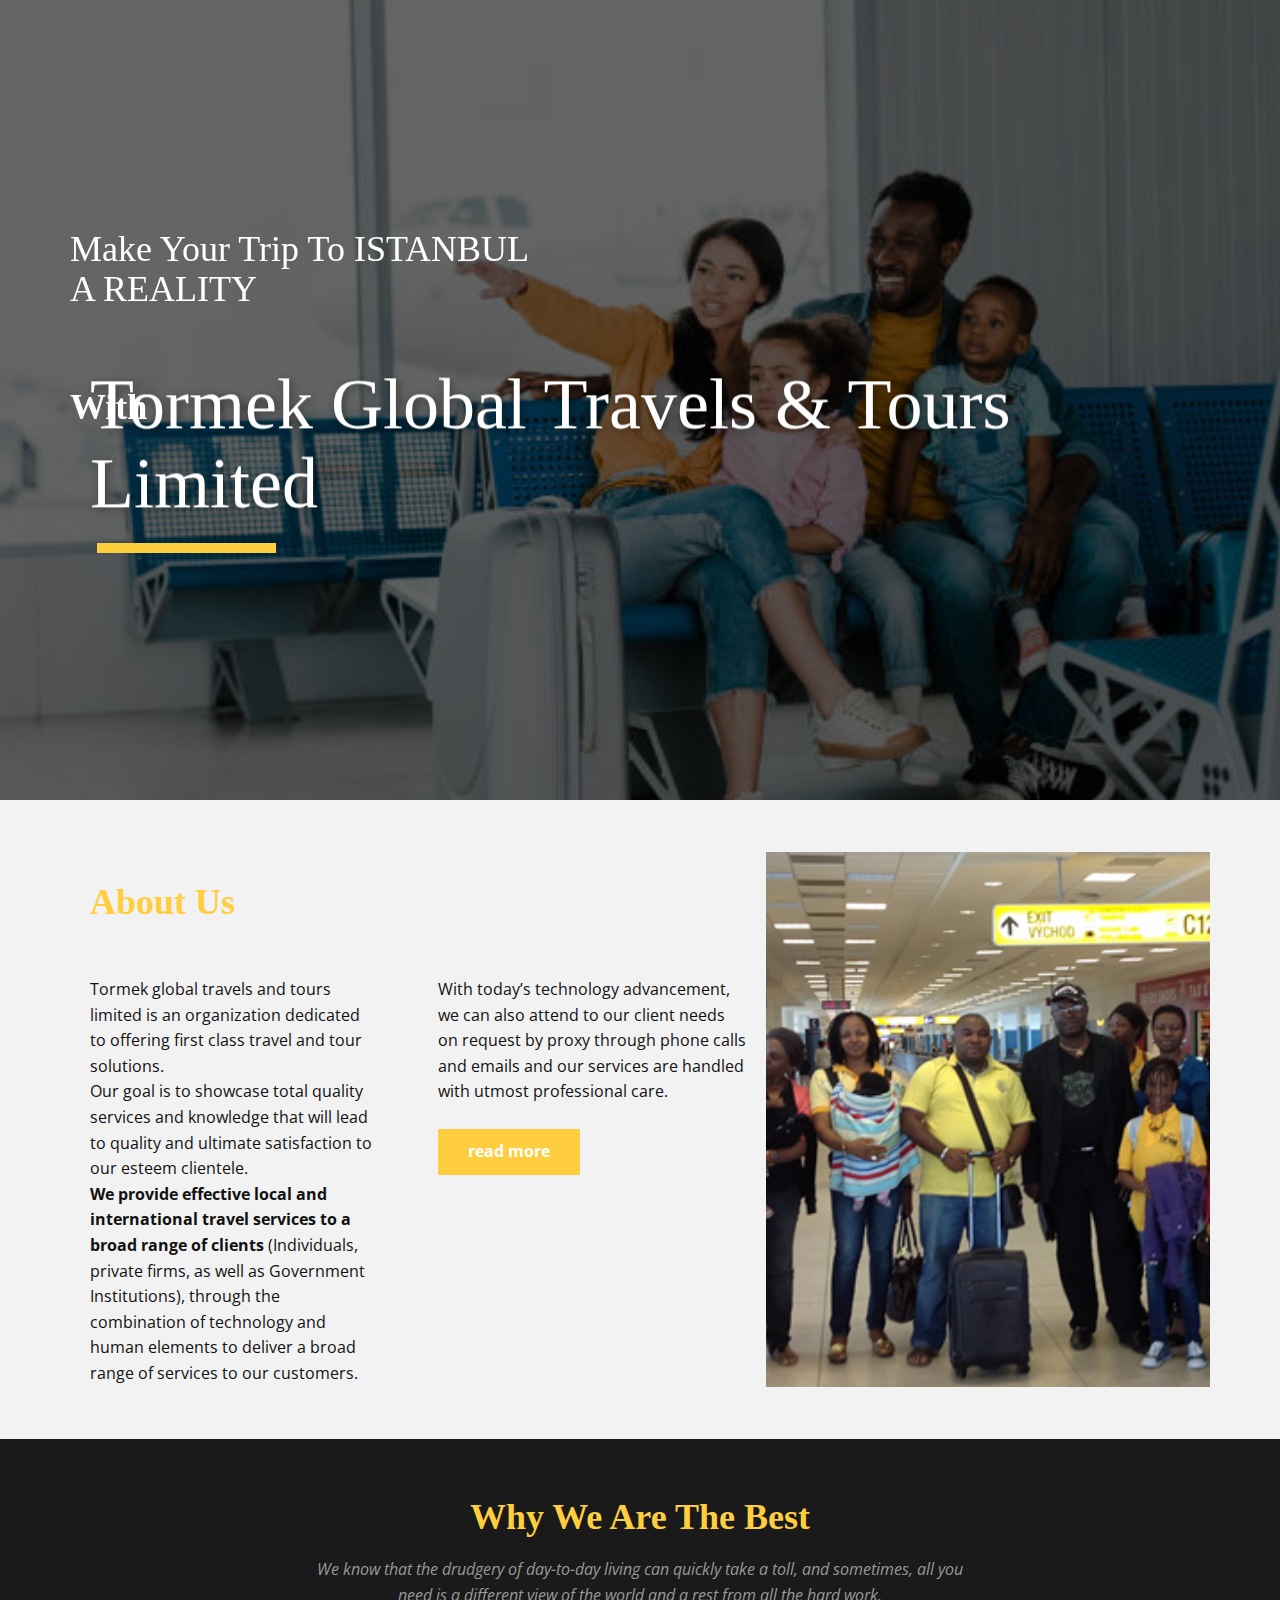
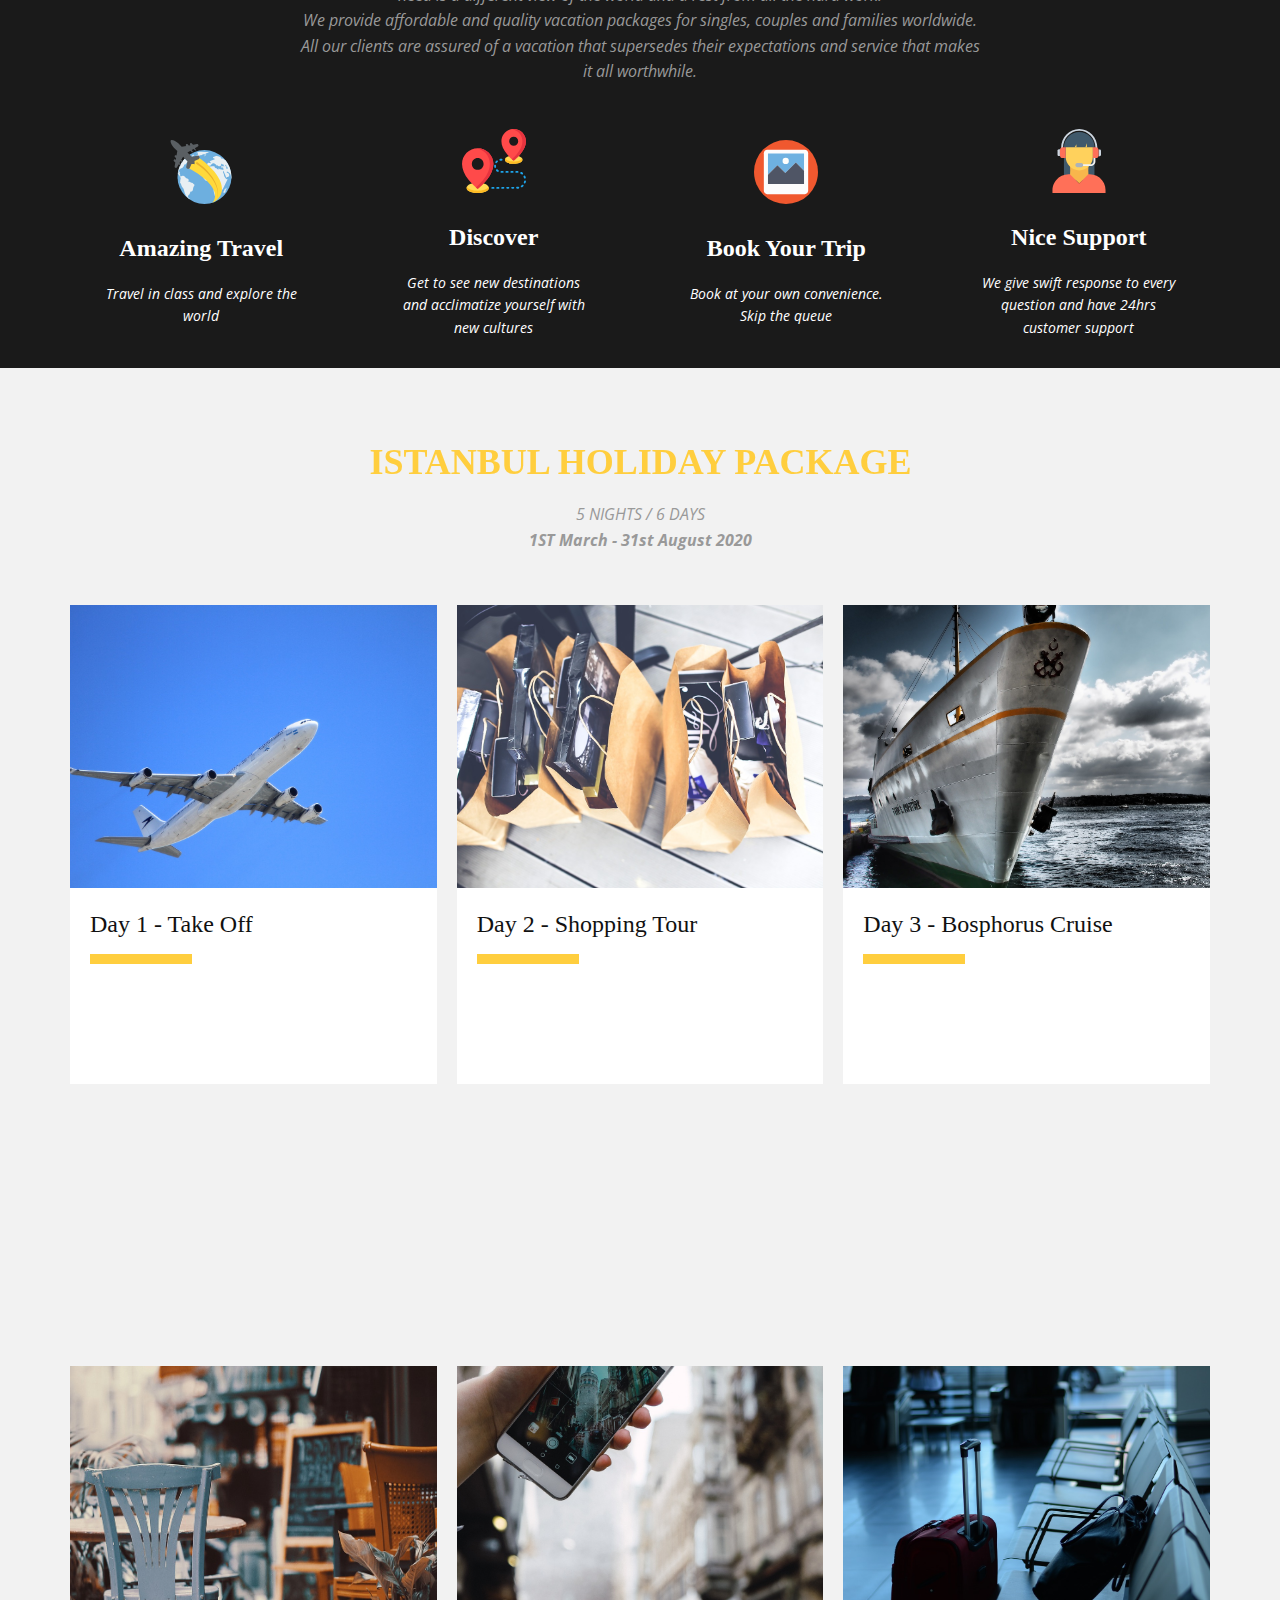
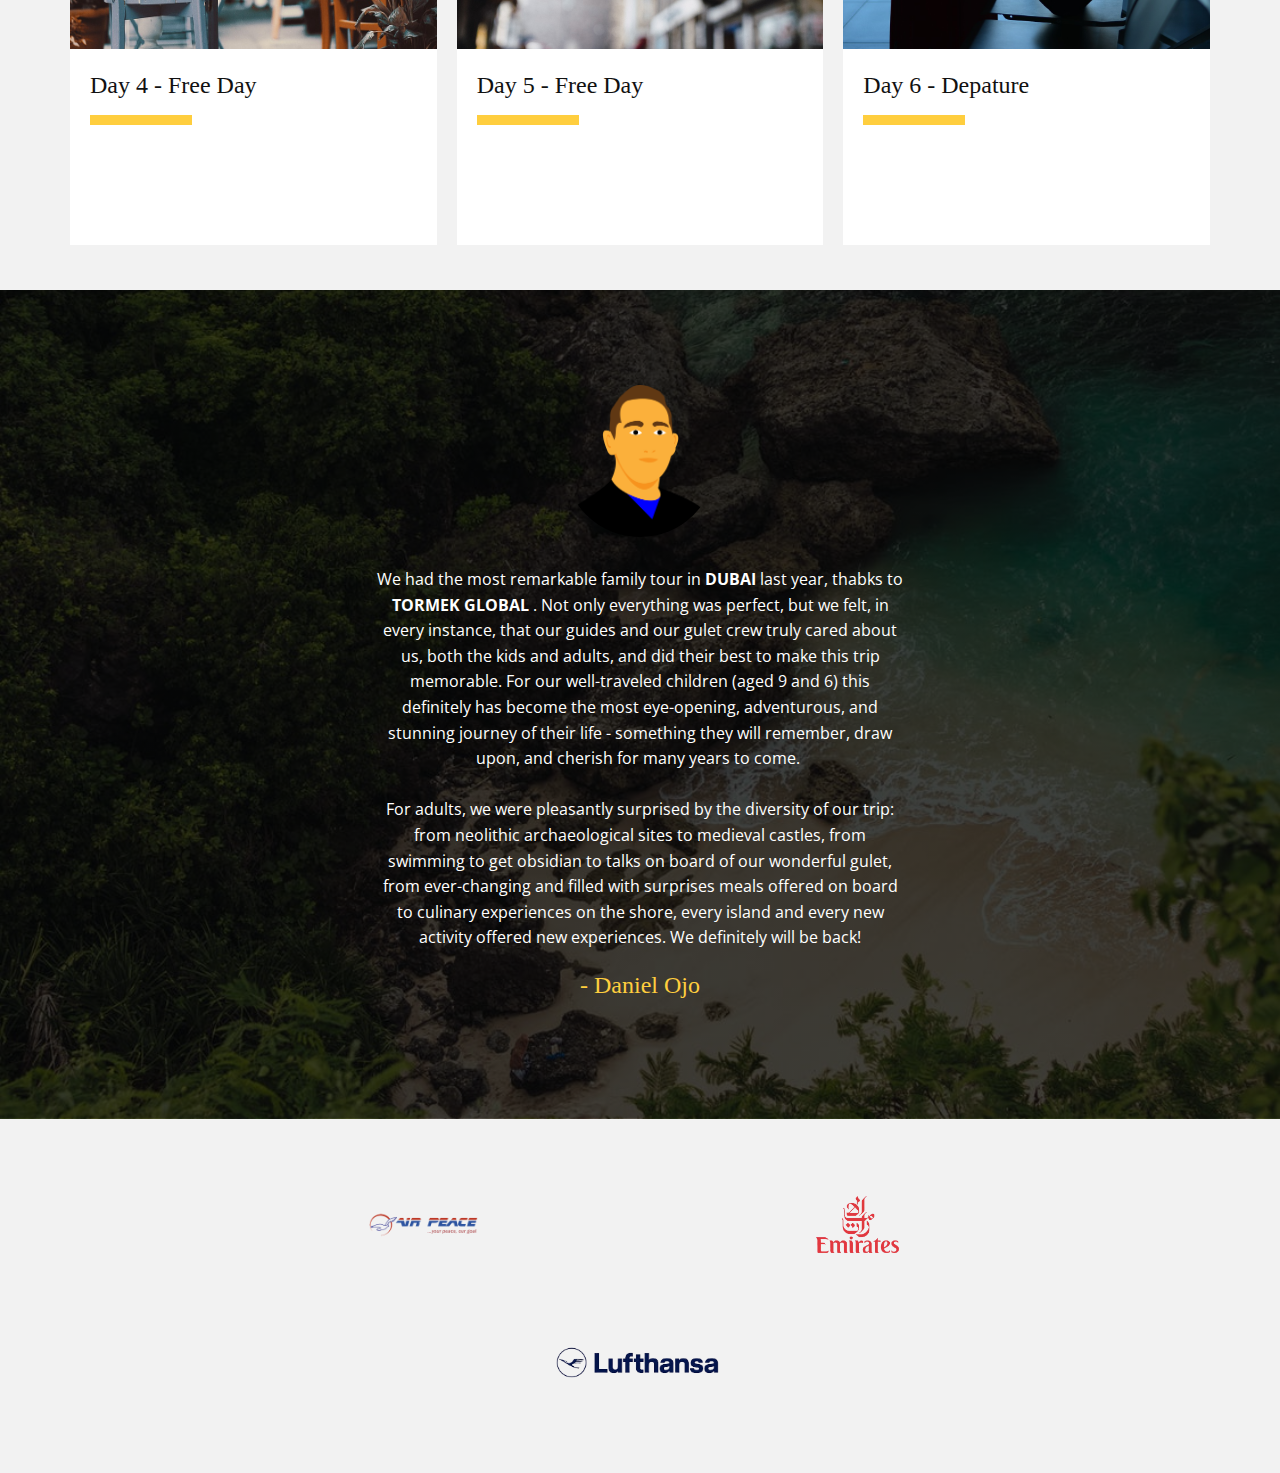
==== commit 1d0f0889: "Update index.html" ====
--- a/index.html
+++ b/index.html
@@ -112,9 +112,9 @@
         <div class="u-align-center u-container-style u-group u-group-1">
           <div class="u-container-layout u-valign-middle u-container-layout-1">
             <h2 class="u-custom-font u-font-georgia u-text u-text-palette-4-base u-text-1">Why We Are The Best</h2>
-            <p class="u-text u-text-grey-40 u-text-2">We are committed to providing quality services with experienced and skilled human element.
-              <br>These core values form the bedrock on which we focus to create value through provision of effective travels and tours services, to help meet business and personal needs towards improved business alliances/relationships.
-              <br>Tormek Travels is committed to professional excellence and this has been a promise kept over the years which has been our strength in the marketplace.
+            <p class="u-text u-text-grey-40 u-text-2">We know that the drudgery of day-to-day living can quickly take a toll, and sometimes, all you need is a different view of the world and a rest from all the hard work.
+              <br>We provide affordable and quality vacation packages for singles, couples and families worldwide.
+              <br>All our clients are assured of a vacation that supersedes their expectations and service that makes it all worthwhile.
             </p>
           </div>
         </div>
@@ -293,4 +293,4 @@
       </div>
     </section>
   </body>
-</html>+</html>
